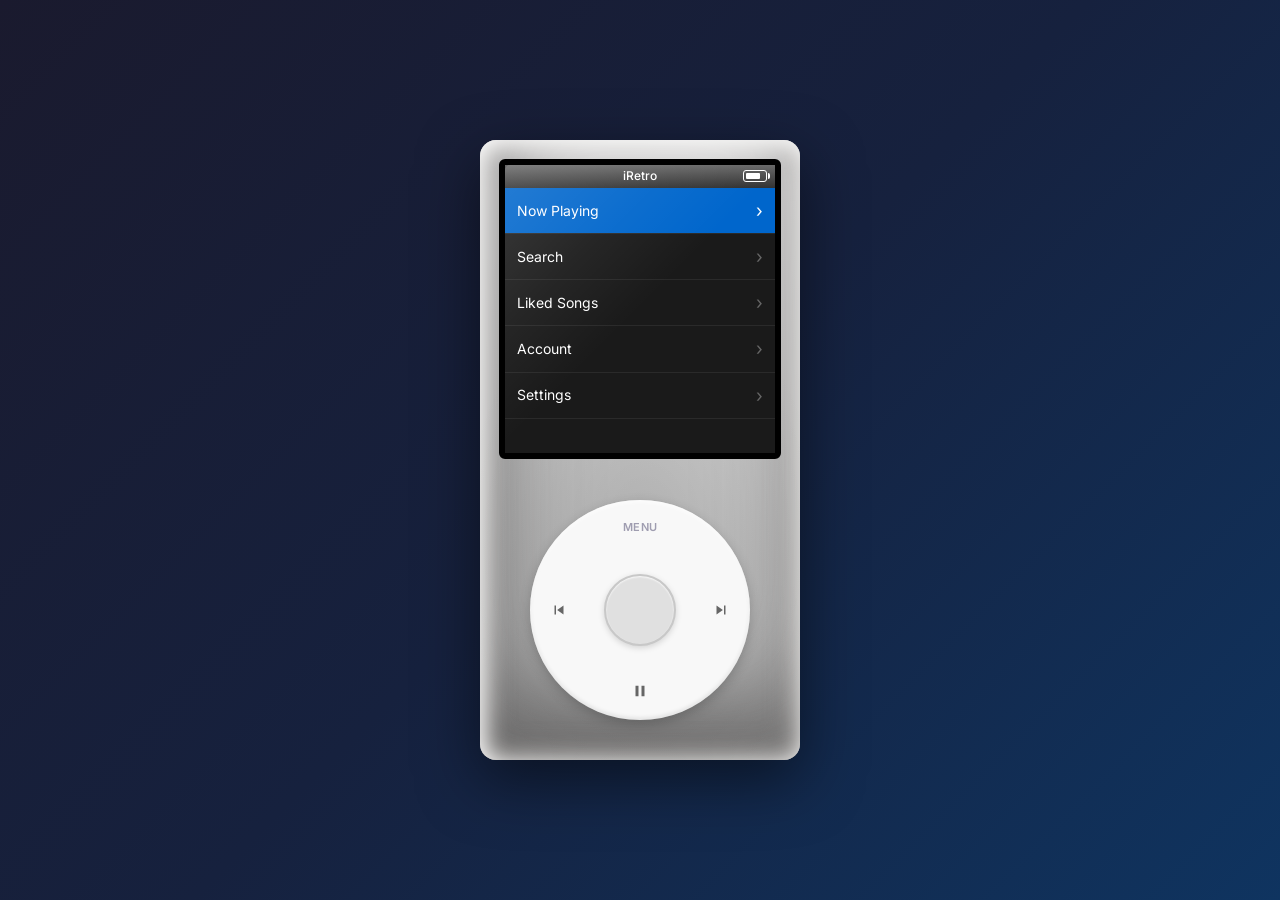
==== web/index.html @ efe2d707 "🎵 iRetro - iPod-style music player Features: - Stream music from JioSaavn API - iPod Classic UI with" ====
<!DOCTYPE html>
<html lang="en">
<head>
    <meta charset="UTF-8">
    <meta name="viewport" content="width=device-width, initial-scale=1.0, maximum-scale=1.0, user-scalable=no">
    <meta name="theme-color" content="#1a1a1a">
    <meta name="mobile-web-app-capable" content="yes">
    <meta name="apple-mobile-web-app-status-bar-style" content="black-translucent">
    <title>iRetro - iPod Music Player</title>
    <link rel="manifest" href="manifest.json">
    <link rel="icon" type="image/svg+xml" href="favicon.svg">
    <link rel="apple-touch-icon" href="icons/icon-192.svg">
    <link rel="preconnect" href="https://fonts.googleapis.com">
    <link rel="preconnect" href="https://fonts.gstatic.com" crossorigin>
    <link href="https://fonts.googleapis.com/css2?family=Inter:wght@400;500;600;700;900&display=swap" rel="stylesheet">
    <link rel="stylesheet" href="styles.css">
</head>
<body>
    <div class="app">
        <div class="ipod-device theme-silver">
            <!-- Screen Area -->
            <div class="ipod-device__screen-area">
                <div class="ipod-screen">
                    <div class="ipod-screen__content">
                        <!-- Status Bar -->
                        <div class="ipod-status-bar">
                            <div class="ipod-status-bar__left"></div>
                            <div class="ipod-status-bar__title" id="statusTitle">iRetro</div>
                            <div class="ipod-status-bar__right">
                                <div class="ipod-status-bar__playing" id="playingIndicator" style="display: none;">
                                    <svg width="12" height="12" viewBox="0 0 24 24" fill="currentColor">
                                        <path d="M8 5v14l11-7z"/>
                                    </svg>
                                </div>
                                <div class="ipod-status-bar__battery">
                                    <div class="ipod-status-bar__battery-fill" style="width: 80%"></div>
                                </div>
                            </div>
                        </div>

                        <!-- Screen Content -->
                        <div class="ipod-screen__view">
                            <!-- Menu View -->
                            <div id="menuView" class="view">
                                <div class="ipod-list">
                                    <div class="ipod-list__item ipod-list__item--selected" data-view="nowPlaying">
                                        <span>Now Playing</span>
                                        <span class="ipod-list__arrow">›</span>
                                    </div>
                                    <div class="ipod-list__item" data-view="search">
                                        <span>Search</span>
                                        <span class="ipod-list__arrow">›</span>
                                    </div>
                                    <div class="ipod-list__item" data-view="likedSongs">
                                        <span>Liked Songs</span>
                                        <span class="ipod-list__arrow">›</span>
                                    </div>
                                    <div class="ipod-list__item" id="menuAccountItem">
                                        <span id="menuAccountText">Account</span>
                                        <span class="ipod-list__arrow">›</span>
                                    </div>
                                    <div class="ipod-list__item" data-view="settings">
                                        <span>Settings</span>
                                        <span class="ipod-list__arrow">›</span>
                                    </div>
                                </div>
                            </div>

                            <!-- Now Playing View -->
                            <div id="nowPlayingView" class="view" style="display: none;">
                                <div class="ipod-now-playing">
                                    <div class="ipod-now-playing__artwork">
                                        <div class="ipod-now-playing__artwork-placeholder" id="artworkPlaceholder">
                                            <svg width="64" height="64" viewBox="0 0 24 24" fill="#666">
                                                <path d="M12 3v10.55c-.59-.34-1.27-.55-2-.55-2.21 0-4 1.79-4 4s1.79 4 4 4 4-1.79 4-4V7h4V3h-6z"/>
                                            </svg>
                                        </div>
                                        <img id="artwork" src="" alt="" style="display: none;">
                                    </div>
                                    <div class="ipod-now-playing__info">
                                        <div class="ipod-now-playing__title-row">
                                            <div class="ipod-now-playing__title" id="trackTitle">No Track Selected</div>
                                            <button class="ipod-now-playing__like-btn" id="likeBtn" title="Like this song">
                                                <span class="like-icon">♡</span>
                                            </button>
                                        </div>
                                        <div class="ipod-now-playing__artist" id="trackArtist">Search for music</div>
                                        <div class="ipod-now-playing__progress">
                                            <span class="ipod-now-playing__time" id="currentTime">0:00</span>
                                            <div class="ipod-now-playing__progress-bar">
                                                <div class="ipod-now-playing__progress-fill" id="progressFill" style="width: 0%"></div>
                                            </div>
                                            <span class="ipod-now-playing__time" id="totalTime">0:00</span>
                                        </div>
                                    </div>
                                </div>
                            </div>

                            <!-- Liked Songs View -->
                            <!-- Liked Songs View - Spotify Style -->
                            <div id="likedSongsView" class="view" style="display: none;">
                                <div class="ipod-liked-songs">
                                    <div class="ipod-liked-songs__header">
                                        <div class="ipod-liked-songs__header-icon">💜</div>
                                        <div class="ipod-liked-songs__header-info">
                                            <div class="ipod-liked-songs__header-title">Liked Songs</div>
                                            <div class="ipod-liked-songs__header-count" id="likedSongsCount">0 songs</div>
                                        </div>
                                    </div>
                                    <div class="ipod-liked-songs__list" id="likedSongsList">
                                        <div class="ipod-liked-songs__empty">
                                            <div class="ipod-liked-songs__empty-icon">💜</div>
                                            <div>Songs you like will appear here</div>
                                        </div>
                                    </div>
                                </div>
                            </div>

                            <!-- Search View -->
                            <div id="searchView" class="view" style="display: none;">
                                <div class="ipod-search">
                                    <div class="ipod-search__input-wrapper">
                                        <input type="text" id="searchInput" class="ipod-search__input" placeholder="Search music...">
                                    </div>
                                    <div class="ipod-search__results" id="searchResults">
                                        <div class="ipod-search__empty">Type to search</div>
                                    </div>
                                </div>
                            </div>

                            <!-- Settings View -->
                            <div id="settingsView" class="view" style="display: none;">
                                <div class="ipod-list">
                                    <div class="ipod-list__header">Theme</div>
                                    <div class="ipod-list__item" data-theme="silver">
                                        <span>Silver</span>
                                        <span class="ipod-list__check" id="checkSilver">✓</span>
                                    </div>
                                    <div class="ipod-list__item" data-theme="blue">
                                        <span>Blue</span>
                                        <span class="ipod-list__check" id="checkBlue"></span>
                                    </div>
                                    <div class="ipod-list__item" data-theme="pink">
                                        <span>Pink</span>
                                        <span class="ipod-list__check" id="checkPink"></span>
                                    </div>
                                    <div class="ipod-list__item" data-theme="yellow">
                                        <span>Yellow</span>
                                        <span class="ipod-list__check" id="checkYellow"></span>
                                    </div>
                                    <div class="ipod-list__item" data-theme="red">
                                        <span>Red</span>
                                        <span class="ipod-list__check" id="checkRed"></span>
                                    </div>
                                </div>
                            </div>
                        </div>

                        <div class="ipod-screen__glass"></div>
                    </div>
                </div>
            </div>

            <!-- Wheel Area -->
            <div class="ipod-device__wheel-area">
                <div class="ipod-wheel">
                    <div class="ipod-wheel__ring">
                        <button class="ipod-wheel__button ipod-wheel__button--menu" id="btnMenu">MENU</button>
                        <button class="ipod-wheel__button ipod-wheel__button--prev" id="btnPrev">
                            <svg width="18" height="18" viewBox="0 0 24 24" fill="currentColor">
                                <path d="M6 6h2v12H6zm3.5 6l8.5 6V6z"/>
                            </svg>
                        </button>
                        <button class="ipod-wheel__button ipod-wheel__button--next" id="btnNext">
                            <svg width="18" height="18" viewBox="0 0 24 24" fill="currentColor">
                                <path d="M6 18l8.5-6L6 6v12zM16 6v12h2V6h-2z"/>
                            </svg>
                        </button>
                        <button class="ipod-wheel__button ipod-wheel__button--playpause" id="btnPlayPause">
                            <svg width="18" height="18" viewBox="0 0 24 24" fill="currentColor">
                                <path d="M6 19h4V5H6v14zm8-14v14h4V5h-4z"/>
                            </svg>
                        </button>
                    </div>
                    <button class="ipod-wheel__center" id="btnSelect"></button>
                </div>
            </div>
        </div>
    </div>

    <!-- Hidden Audio Element -->
    <audio id="audioPlayer" preload="auto"></audio>

    <!-- Auth Modal -->
    <div id="authModal" class="auth-modal" style="display: none;">
        <div class="auth-modal__backdrop"></div>
        <div class="auth-modal__content">
            <button class="auth-modal__close" id="authModalClose">×</button>
            <div class="auth-modal__header">
                <div class="auth-modal__logo">💜</div>
                <h2 class="auth-modal__title" id="authModalTitle">Sign In</h2>
                <p class="auth-modal__subtitle">Sync your liked songs across devices</p>
            </div>
            <form id="authForm" class="auth-modal__form">
                <div class="auth-modal__field">
                    <input type="email" id="authEmail" placeholder="Email" required>
                </div>
                <div class="auth-modal__field">
                    <input type="password" id="authPassword" placeholder="Password" required minlength="6">
                </div>
                <div class="auth-modal__error" id="authError" style="display: none;"></div>
                <button type="submit" class="auth-modal__submit" id="authSubmit">Sign In</button>
            </form>
            <div class="auth-modal__switch">
                <span id="authSwitchText">Don't have an account?</span>
                <button type="button" id="authSwitchBtn">Sign Up</button>
            </div>
        </div>
    </div>

    <!-- Supabase SDK -->
    <script src="https://cdn.jsdelivr.net/npm/@supabase/supabase-js@2"></script>
    <script src="supabase.js"></script>
    <script src="app.js"></script>
    <script>
        // Register Service Worker for PWA
        if ('serviceWorker' in navigator) {
            navigator.serviceWorker.register('/sw.js')
                .then(reg => console.log('Service Worker registered'))
                .catch(err => console.log('Service Worker registration failed:', err));
        }
    </script>
</body>
</html>
---- web/styles.css ----
/* iRetro - iPod Style UI */

/* ========================================
   CSS Variables / iPod Theme
   ======================================== */
:root {
  /* iPod Silver Theme */
  --ipod-body-light: #e2e2e2;
  --ipod-body-dark: #aeaeae;
  --ipod-body-gradient: linear-gradient(
    211deg,
    var(--ipod-body-light) 4%,
    var(--ipod-body-dark) 95%
  );

  /* Screen */
  --screen-border: #000000;
  --screen-border-width: 6px;
  --screen-radius: 6px;
  --screen-bg: #1a1a1a;

  /* Status Bar */
  --status-bar-top: #696969;
  --status-bar-bottom: #333333;
  --status-bar-text: #ffffff;

  /* Song Info Overlay */
  --song-overlay-bg: rgba(34, 34, 34, 0.85);
  --song-overlay-text: #ffffff;

  /* Click Wheel */
  --wheel-bg: #f8f8f8;
  --wheel-ring-outer: #e8e8e8;
  --wheel-ring-inner: #d0d0d0;
  --wheel-center-bg: #e0e0e0;
  --wheel-center-border: #c8c8c8;
  --wheel-text: #9f9db0;
  --wheel-icon: #666666;

  /* Typography */
  --font-ipod: 'Inter', -apple-system, BlinkMacSystemFont, 'Segoe UI', sans-serif;

  /* Dimensions */
  --device-width: 286px;
  --device-height: 560px;
  --device-radius: 16px;
  --screen-padding: 19px;
  --screen-height: 271px;
  --wheel-diameter: 200px;
  --wheel-center-diameter: 64px;

  /* Colors */
  --text-primary: #ffffff;
  --text-secondary: #b3b3b3;
  --text-muted: #666666;

  /* Highlights */
  --ipod-highlight: rgba(255, 255, 255, 1);
  --ipod-highlight-soft: rgba(233, 230, 224, 0.5);
}

/* ========================================
   Color Themes
   ======================================== */

.theme-silver {
  --ipod-body-light: #e2e2e2;
  --ipod-body-dark: #aeaeae;
  --ipod-body-gradient: linear-gradient(211deg, var(--ipod-body-light) 4%, var(--ipod-body-dark) 95%);
}

.theme-blue {
  --ipod-body-light: #a3b5d7;
  --ipod-body-dark: #88b2de;
  --ipod-body-gradient: linear-gradient(211deg, var(--ipod-body-light) 4%, var(--ipod-body-dark) 95%);
}

.theme-yellow {
  --ipod-body-light: #f5d045;
  --ipod-body-dark: #e4bf39;
  --ipod-body-gradient: linear-gradient(211deg, var(--ipod-body-light) 4%, var(--ipod-body-dark) 95%);
}

.theme-pink {
  --ipod-body-light: #dfaab9;
  --ipod-body-dark: #fda2c1;
  --ipod-body-gradient: linear-gradient(211deg, var(--ipod-body-light) 4%, var(--ipod-body-dark) 95%);
}

.theme-red {
  --ipod-body-light: #e03939;
  --ipod-body-dark: #9b2017;
  --ipod-body-gradient: linear-gradient(211deg, var(--ipod-body-light) 4%, var(--ipod-body-dark) 95%);
}

/* ========================================
   Reset & Base
   ======================================== */
*, *::before, *::after {
  box-sizing: border-box;
  margin: 0;
  padding: 0;
}

html, body {
  height: 100%;
  overflow: hidden;
}

body {
  font-family: var(--font-ipod);
  font-size: 14px;
  color: var(--text-primary);
  background: linear-gradient(135deg, #1a1a2e 0%, #16213e 50%, #0f3460 100%);
  line-height: 1.4;
  -webkit-font-smoothing: antialiased;
  display: flex;
  align-items: center;
  justify-content: center;
}

button {
  font-family: inherit;
  border: none;
  background: none;
  color: inherit;
  cursor: pointer;
  padding: 0;
}

img {
  display: block;
  max-width: 100%;
}

/* ========================================
   iPod Device Container
   ======================================== */
.app {
  position: relative;
}

.ipod-device {
  position: relative;
  width: var(--device-width);
  height: var(--device-height);
  background: var(--ipod-body-gradient);
  border-radius: var(--device-radius);
  overflow: hidden;
  display: flex;
  flex-direction: column;
  user-select: none;
  box-shadow:
    inset 4px 4px 24px 0px var(--ipod-highlight),
    inset 0px 0px 32px 0px var(--ipod-highlight-soft),
    inset 8px -56px 100px 0px rgba(46, 45, 45, 0.6),
    0 20px 60px rgba(0, 0, 0, 0.5);
}

.ipod-device::before {
  content: '';
  position: absolute;
  inset: 0;
  pointer-events: none;
  border-radius: var(--device-radius);
  background: radial-gradient(
    ellipse 65% 52% at 51% 65%,
    rgba(0, 0, 0, 0.10) 1%,
    transparent 87%
  );
  z-index: 1;
}

/* ========================================
   Screen Area
   ======================================== */
.ipod-device__screen-area {
  padding: var(--screen-padding);
  padding-bottom: 0;
  position: relative;
  z-index: 3;
}

.ipod-screen {
  position: relative;
  width: 100%;
  height: var(--screen-height);
}

.ipod-screen__content {
  position: relative;
  width: 100%;
  height: 100%;
  background: var(--screen-bg);
  border: var(--screen-border-width) solid var(--screen-border);
  border-radius: var(--screen-radius);
  overflow: hidden;
  display: flex;
  flex-direction: column;
}

.ipod-screen__glass {
  position: absolute;
  top: 0;
  left: 0;
  right: 0;
  bottom: 0;
  pointer-events: none;
  border-radius: calc(var(--screen-radius) - 1px);
  background: linear-gradient(
    135deg,
    rgba(255, 255, 255, 0.15) 0%,
    rgba(255, 255, 255, 0.05) 30%,
    transparent 50%
  );
  z-index: 100;
}

.ipod-screen__view {
  flex: 1;
  overflow: hidden;
  display: flex;
  flex-direction: column;
  min-height: 0;
}

/* ========================================
   Status Bar
   ======================================== */
.ipod-status-bar {
  display: flex;
  align-items: center;
  justify-content: space-between;
  padding: 3px 8px;
  background: linear-gradient(
    to bottom,
    var(--status-bar-top),
    var(--status-bar-bottom)
  );
  color: var(--status-bar-text);
  font-size: 12px;
  font-weight: 500;
  min-height: 22px;
  flex-shrink: 0;
}

.ipod-status-bar__left {
  width: 50px;
}

.ipod-status-bar__title {
  text-align: center;
}

.ipod-status-bar__right {
  display: flex;
  align-items: center;
  gap: 8px;
  width: 50px;
  justify-content: flex-end;
}

.ipod-status-bar__playing {
  display: flex;
  align-items: center;
}

.ipod-status-bar__battery {
  width: 24px;
  height: 12px;
  border: 1px solid white;
  border-radius: 3px;
  padding: 2px;
  position: relative;
}

.ipod-status-bar__battery::after {
  content: '';
  position: absolute;
  right: -4px;
  top: 50%;
  transform: translateY(-50%);
  width: 2px;
  height: 6px;
  background: white;
  border-radius: 0 2px 2px 0;
}

.ipod-status-bar__battery-fill {
  height: 100%;
  background: white;
  border-radius: 1px;
}

/* ========================================
   Views
   ======================================== */
.view {
  flex: 1;
  overflow: hidden;
  display: flex;
  flex-direction: column;
}

/* ========================================
   List View
   ======================================== */
.ipod-list {
  flex: 1;
  overflow-y: auto;
  background: var(--screen-bg);
}

.ipod-list__header {
  padding: 8px 12px 4px;
  font-size: 11px;
  font-weight: 600;
  color: #888;
  text-transform: uppercase;
  letter-spacing: 0.5px;
}

.ipod-list__item {
  display: flex;
  align-items: center;
  justify-content: space-between;
  padding: 10px 12px;
  color: #fff;
  cursor: pointer;
  transition: background 0.15s;
  border-bottom: 1px solid #2a2a2a;
}

.ipod-list__item:hover {
  background: #2a2a2a;
}

.ipod-list__item--selected {
  background: #0066cc;
}

.ipod-list__item--selected:hover {
  background: #0077ee;
}

.ipod-list__arrow {
  color: #666;
  font-size: 18px;
}

.ipod-list__item--selected .ipod-list__arrow {
  color: #fff;
}

.ipod-list__check {
  color: #4ade80;
  font-size: 14px;
}

/* ========================================
   Now Playing View
   ======================================== */
.ipod-now-playing {
  flex: 1;
  display: flex;
  flex-direction: column;
  justify-content: flex-end;
  overflow: hidden;
  position: relative;
  background: #000;
}

.ipod-now-playing__artwork {
  position: absolute;
  top: 0;
  left: 0;
  right: 0;
  bottom: 0;
  z-index: 1;
}

.ipod-now-playing__artwork img {
  width: 100%;
  height: 100%;
  object-fit: cover;
  object-position: center;
}

.ipod-now-playing__artwork-placeholder {
  width: 100%;
  height: 100%;
  background: linear-gradient(135deg, #3a3a3a 0%, #2a2a2a 100%);
  display: flex;
  align-items: center;
  justify-content: center;
}

.ipod-now-playing__info {
  position: relative;
  z-index: 2;
  width: 100%;
  padding: 10px 12px;
  background: var(--song-overlay-bg);
  backdrop-filter: blur(15px);
  -webkit-backdrop-filter: blur(15px);
  text-align: center;
}

.ipod-now-playing__title {
  font-size: 14px;
  font-weight: 700;
  color: var(--song-overlay-text);
  margin-bottom: 2px;
  white-space: nowrap;
  overflow: hidden;
  text-overflow: ellipsis;
}

.ipod-now-playing__artist {
  font-size: 12px;
  font-weight: 500;
  color: rgba(255, 255, 255, 0.8);
  margin-bottom: 8px;
  white-space: nowrap;
  overflow: hidden;
  text-overflow: ellipsis;
}

.ipod-now-playing__progress {
  display: flex;
  align-items: center;
  gap: 8px;
  width: 100%;
}

.ipod-now-playing__time {
  font-size: 10px;
  font-weight: 500;
  color: rgba(255, 255, 255, 0.7);
  min-width: 28px;
  font-variant-numeric: tabular-nums;
}

.ipod-now-playing__progress-bar {
  flex: 1;
  height: 4px;
  background: rgba(255, 255, 255, 0.2);
  border-radius: 2px;
  overflow: hidden;
}

.ipod-now-playing__progress-fill {
  height: 100%;
  background: #fff;
  border-radius: 2px;
  transition: width 0.1s linear;
}

/* ========================================
   Search View
   ======================================== */
.ipod-search {
  flex: 1;
  display: flex;
  flex-direction: column;
  overflow: hidden;
}

.ipod-search__input-wrapper {
  padding: 8px;
  background: #2a2a2a;
  flex-shrink: 0;
}

.ipod-search__input {
  width: 100%;
  padding: 8px 12px;
  border: none;
  border-radius: 6px;
  background: #1a1a1a;
  color: #fff;
  font-size: 14px;
  font-family: inherit;
  outline: none;
}

.ipod-search__input::placeholder {
  color: #666;
}

.ipod-search__results {
  flex: 1;
  overflow-y: auto;
}

.ipod-search__empty {
  padding: 40px 20px;
  text-align: center;
  color: #666;
}

.ipod-search__loading {
  padding: 40px 20px;
  text-align: center;
  color: #888;
}

.ipod-search__item {
  display: flex;
  align-items: center;
  gap: 10px;
  padding: 8px 12px;
  cursor: pointer;
  transition: background 0.15s;
  border-bottom: 1px solid #2a2a2a;
}

.ipod-search__item:hover {
  background: #2a2a2a;
}

.ipod-search__item--selected {
  background: #0066cc;
}

.ipod-search__item-thumb {
  width: 40px;
  height: 40px;
  border-radius: 4px;
  background: #333;
  object-fit: cover;
  flex-shrink: 0;
}

.ipod-search__item-info {
  flex: 1;
  min-width: 0;
}

.ipod-search__item-title {
  font-size: 13px;
  font-weight: 600;
  color: #fff;
  white-space: nowrap;
  overflow: hidden;
  text-overflow: ellipsis;
}

.ipod-search__item-artist {
  font-size: 11px;
  color: #888;
  white-space: nowrap;
  overflow: hidden;
  text-overflow: ellipsis;
}

.ipod-search__item-duration {
  font-size: 11px;
  color: #666;
  flex-shrink: 0;
}

/* ========================================
   Click Wheel
   ======================================== */
.ipod-device__wheel-area {
  flex: 1;
  display: flex;
  align-items: center;
  justify-content: center;
  position: relative;
  z-index: 3;
  padding: 12px;
}

.ipod-wheel {
  position: relative;
  width: var(--wheel-diameter);
  height: var(--wheel-diameter);
}

.ipod-wheel__ring {
  position: absolute;
  inset: 0;
  border-radius: 50%;
  background: var(--wheel-bg);
  box-shadow:
    inset 0 2px 4px rgba(255, 255, 255, 0.8),
    inset 0 -2px 4px rgba(0, 0, 0, 0.1),
    0 4px 12px rgba(0, 0, 0, 0.2);
}

.ipod-wheel__center {
  position: absolute;
  top: 50%;
  left: 50%;
  transform: translate(-50%, -50%);
  width: var(--wheel-center-diameter);
  height: var(--wheel-center-diameter);
  border-radius: 50%;
  background: var(--wheel-center-bg);
  border: 2px solid var(--wheel-center-border);
  box-shadow:
    0 2px 6px rgba(0, 0, 0, 0.15),
    inset 0 1px 2px rgba(255, 255, 255, 0.8);
  cursor: pointer;
  z-index: 2;
  transition: transform 0.1s, box-shadow 0.1s;
}

.ipod-wheel__center:active {
  transform: translate(-50%, -50%) scale(0.95);
  box-shadow:
    0 1px 3px rgba(0, 0, 0, 0.2),
    inset 0 1px 2px rgba(255, 255, 255, 0.6);
}

.ipod-wheel__button {
  position: absolute;
  display: flex;
  align-items: center;
  justify-content: center;
  color: var(--wheel-text);
  font-size: 11px;
  font-weight: 600;
  letter-spacing: 0.5px;
  cursor: pointer;
  z-index: 1;
  transition: opacity 0.15s;
  padding: 8px;
}

.ipod-wheel__button:hover {
  opacity: 0.7;
}

.ipod-wheel__button:active {
  opacity: 0.5;
}

.ipod-wheel__button--menu {
  top: 12px;
  left: 50%;
  transform: translateX(-50%);
}

.ipod-wheel__button--prev {
  left: 12px;
  top: 50%;
  transform: translateY(-50%);
}

.ipod-wheel__button--next {
  right: 12px;
  top: 50%;
  transform: translateY(-50%);
}

.ipod-wheel__button--playpause {
  bottom: 12px;
  left: 50%;
  transform: translateX(-50%);
}

.ipod-wheel__button svg {
  fill: var(--wheel-icon);
}

/* ========================================
   Responsive
   ======================================== */
@media (max-width: 320px) {
  :root {
    --device-width: 260px;
    --device-height: 510px;
    --screen-height: 240px;
    --wheel-diameter: 180px;
    --wheel-center-diameter: 56px;
  }
}

@media (min-height: 700px) and (min-width: 400px) {
  :root {
    --device-width: 320px;
    --device-height: 620px;
    --screen-height: 300px;
    --wheel-diameter: 220px;
    --wheel-center-diameter: 72px;
  }
}

/* ========================================
   Like Button
   ======================================== */
.ipod-now-playing__title-row {
  display: flex;
  align-items: center;
  justify-content: center;
  gap: 8px;
  width: 100%;
}

.ipod-now-playing__like-btn {
  background: none;
  border: none;
  cursor: pointer;
  font-size: 18px;
  color: var(--text-muted);
  padding: 4px 8px;
  transition: transform 0.15s ease, color 0.15s ease;
  flex-shrink: 0;
}

.ipod-now-playing__like-btn:hover {
  transform: scale(1.2);
}

.ipod-now-playing__like-btn:active {
  transform: scale(0.95);
}

.ipod-now-playing__like-btn.liked {
  color: #ff4757;
}

.ipod-now-playing__like-btn.liked .like-icon {
  animation: heartPop 0.3s ease;
}

@keyframes heartPop {
  0% { transform: scale(1); }
  50% { transform: scale(1.3); }
  100% { transform: scale(1); }
}

/* ========================================
   Liked Songs View - Spotify Style
   ======================================== */
.ipod-liked-songs {
  display: flex;
  flex-direction: column;
  height: 100%;
  width: 100%;
  background: linear-gradient(180deg, #5038a0 0%, #1a1a1a 30%);
}

.ipod-liked-songs__header {
  padding: 12px 16px;
  display: flex;
  align-items: center;
  gap: 12px;
}

.ipod-liked-songs__header-icon {
  width: 48px;
  height: 48px;
  background: linear-gradient(135deg, #4a2c8a 0%, #8b5cf6 100%);
  border-radius: 4px;
  display: flex;
  align-items: center;
  justify-content: center;
  font-size: 24px;
  box-shadow: 0 4px 12px rgba(0,0,0,0.4);
}

.ipod-liked-songs__header-info {
  flex: 1;
}

.ipod-liked-songs__header-title {
  font-size: 16px;
  font-weight: 700;
  color: #fff;
  margin-bottom: 2px;
}

.ipod-liked-songs__header-count {
  font-size: 11px;
  color: rgba(255,255,255,0.7);
}

.ipod-liked-songs__list {
  flex: 1;
  overflow-y: auto;
  -webkit-overflow-scrolling: touch;
  padding: 0 8px 8px;
}

.ipod-liked-songs__empty {
  display: flex;
  flex-direction: column;
  align-items: center;
  justify-content: center;
  height: 100%;
  color: var(--text-muted);
  font-size: 14px;
  text-align: center;
  padding: 20px;
}

.ipod-liked-songs__empty-icon {
  font-size: 48px;
  margin-bottom: 12px;
  opacity: 0.5;
}

.ipod-liked-songs__item {
  display: flex;
  align-items: center;
  padding: 8px;
  border-radius: 4px;
  cursor: pointer;
  transition: background 0.15s ease;
  gap: 12px;
}

.ipod-liked-songs__item:hover {
  background: rgba(255,255,255,0.1);
}

.ipod-liked-songs__item--selected {
  background: rgba(255,255,255,0.15);
}

.ipod-liked-songs__item-number {
  width: 20px;
  font-size: 12px;
  color: rgba(255,255,255,0.5);
  text-align: center;
  flex-shrink: 0;
}

.ipod-liked-songs__item-art {
  width: 40px;
  height: 40px;
  border-radius: 4px;
  background: #333;
  overflow: hidden;
  flex-shrink: 0;
}

.ipod-liked-songs__item-art img {
  width: 100%;
  height: 100%;
  object-fit: cover;
}

.ipod-liked-songs__item-info {
  flex: 1;
  min-width: 0;
  overflow: hidden;
}

.ipod-liked-songs__item-title {
  font-size: 13px;
  font-weight: 500;
  color: #fff;
  white-space: nowrap;
  overflow: hidden;
  text-overflow: ellipsis;
  margin-bottom: 2px;
}

.ipod-liked-songs__item-artist {
  font-size: 11px;
  color: rgba(255,255,255,0.6);
  white-space: nowrap;
  overflow: hidden;
  text-overflow: ellipsis;
}

.ipod-liked-songs__item-heart {
  color: #1db954;
  font-size: 14px;
  flex-shrink: 0;
}

.ipod-liked-songs__item-duration {
  font-size: 11px;
  color: rgba(255,255,255,0.5);
  flex-shrink: 0;
  min-width: 35px;
  text-align: right;
}

/* ========================================
   Auth Modal
   ======================================== */

.auth-modal {
  position: fixed;
  top: 0;
  left: 0;
  right: 0;
  bottom: 0;
  z-index: 1000;
  display: flex;
  align-items: center;
  justify-content: center;
}

.auth-modal__backdrop {
  position: absolute;
  top: 0;
  left: 0;
  right: 0;
  bottom: 0;
  background: rgba(0, 0, 0, 0.8);
  backdrop-filter: blur(8px);
}

.auth-modal__content {
  position: relative;
  background: linear-gradient(145deg, #282828, #1a1a1a);
  border-radius: 16px;
  padding: 32px 28px;
  width: 90%;
  max-width: 340px;
  box-shadow: 0 20px 60px rgba(0, 0, 0, 0.5);
  border: 1px solid rgba(255, 255, 255, 0.1);
}

.auth-modal__close {
  position: absolute;
  top: 12px;
  right: 12px;
  background: none;
  border: none;
  color: rgba(255, 255, 255, 0.5);
  font-size: 24px;
  cursor: pointer;
  padding: 4px 8px;
  line-height: 1;
  transition: color 0.2s;
}

.auth-modal__close:hover {
  color: #fff;
}

.auth-modal__header {
  text-align: center;
  margin-bottom: 24px;
}

.auth-modal__logo {
  font-size: 48px;
  margin-bottom: 12px;
}

.auth-modal__title {
  color: #fff;
  font-size: 24px;
  font-weight: 700;
  margin: 0 0 8px;
}

.auth-modal__subtitle {
  color: rgba(255, 255, 255, 0.6);
  font-size: 13px;
  margin: 0;
}

.auth-modal__form {
  display: flex;
  flex-direction: column;
  gap: 14px;
}

.auth-modal__field input {
  width: 100%;
  padding: 14px 16px;
  background: rgba(255, 255, 255, 0.1);
  border: 1px solid rgba(255, 255, 255, 0.15);
  border-radius: 8px;
  color: #fff;
  font-size: 15px;
  font-family: inherit;
  transition: border-color 0.2s, background 0.2s;
}

.auth-modal__field input:focus {
  outline: none;
  border-color: #9b5de5;
  background: rgba(155, 93, 229, 0.1);
}

.auth-modal__field input::placeholder {
  color: rgba(255, 255, 255, 0.4);
}

.auth-modal__error {
  background: rgba(255, 100, 100, 0.15);
  border: 1px solid rgba(255, 100, 100, 0.3);
  border-radius: 8px;
  padding: 10px 14px;
  color: #ff6b6b;
  font-size: 13px;
  text-align: center;
}

.auth-modal__submit {
  width: 100%;
  padding: 14px;
  background: linear-gradient(135deg, #9b5de5, #7c3aed);
  border: none;
  border-radius: 8px;
  color: #fff;
  font-size: 15px;
  font-weight: 600;
  font-family: inherit;
  cursor: pointer;
  transition: transform 0.2s, box-shadow 0.2s;
  margin-top: 6px;
}

.auth-modal__submit:hover {
  transform: translateY(-1px);
  box-shadow: 0 6px 20px rgba(155, 93, 229, 0.4);
}

.auth-modal__submit:active {
  transform: translateY(0);
}

.auth-modal__submit:disabled {
  opacity: 0.6;
  cursor: not-allowed;
  transform: none;
}

.auth-modal__switch {
  text-align: center;
  margin-top: 20px;
  padding-top: 20px;
  border-top: 1px solid rgba(255, 255, 255, 0.1);
}

.auth-modal__switch span {
  color: rgba(255, 255, 255, 0.5);
  font-size: 13px;
}

.auth-modal__switch button {
  background: none;
  border: none;
  color: #9b5de5;
  font-size: 13px;
  font-weight: 600;
  cursor: pointer;
  margin-left: 4px;
  font-family: inherit;
}

.auth-modal__switch button:hover {
  text-decoration: underline;
}

/* Sync Status in Settings */
.ipod-list__sync-status {
  color: #1db954;
  font-size: 14px;
}

/* User email in settings */
.ipod-list__item-email {
  font-size: 10px;
  color: rgba(255, 255, 255, 0.5);
  display: block;
  margin-top: 2px;
}

/* Syncing animation */
@keyframes spin {
  to { transform: rotate(360deg); }
}

.syncing {
  animation: spin 1s linear infinite;
  display: inline-block;
}
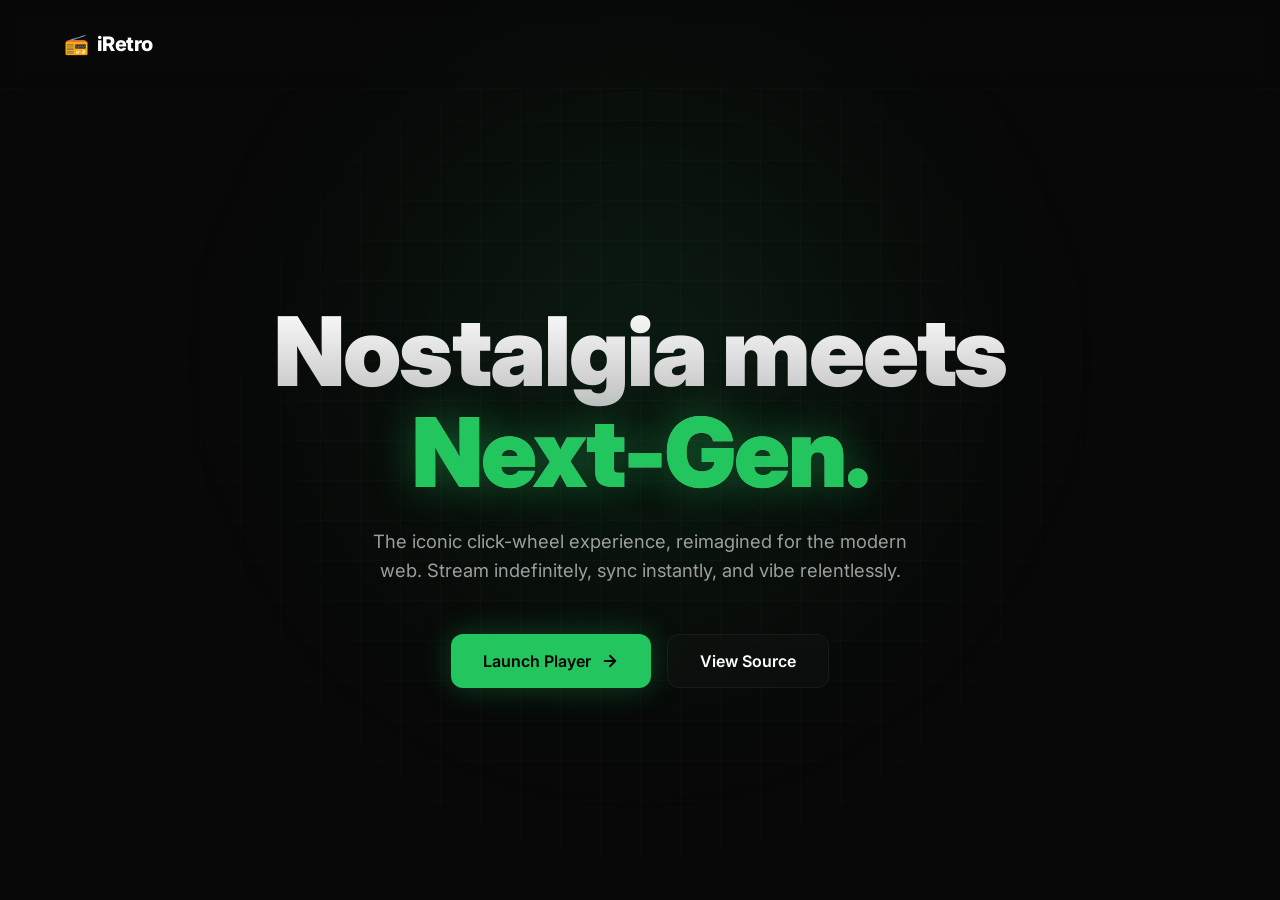
==== commit 840c97c7: "feat: redesign landing page and fix auth modal logout" ====
--- a/web/index.html
+++ b/web/index.html
@@ -2,233 +2,42 @@
 <html lang="en">
 <head>
     <meta charset="UTF-8">
-    <meta name="viewport" content="width=device-width, initial-scale=1.0, maximum-scale=1.0, user-scalable=no">
-    <meta name="theme-color" content="#1a1a1a">
-    <meta name="mobile-web-app-capable" content="yes">
-    <meta name="apple-mobile-web-app-status-bar-style" content="black-translucent">
-    <title>iRetro - iPod Music Player</title>
-    <link rel="manifest" href="manifest.json">
-    <link rel="icon" type="image/svg+xml" href="favicon.svg">
-    <link rel="apple-touch-icon" href="icons/icon-192.svg">
+    <meta name="viewport" content="width=device-width, initial-scale=1.0">
+    <title>iRetro | Authentic Music Experience</title>
     <link rel="preconnect" href="https://fonts.googleapis.com">
     <link rel="preconnect" href="https://fonts.gstatic.com" crossorigin>
-    <link href="https://fonts.googleapis.com/css2?family=Inter:wght@400;500;600;700;900&display=swap" rel="stylesheet">
-    <link rel="stylesheet" href="styles.css">
+    <link href="https://fonts.googleapis.com/css2?family=Inter:wght@400;500;700;900&display=swap" rel="stylesheet">
+    <link rel="stylesheet" href="landing.css?v=3">
+    <meta name="theme-color" content="#080808">
+    <link rel="icon" type="image/svg+xml" href="favicon.svg">
 </head>
 <body>
-    <div class="app">
-        <div class="ipod-device theme-silver">
-            <!-- Screen Area -->
-            <div class="ipod-device__screen-area">
-                <div class="ipod-screen">
-                    <div class="ipod-screen__content">
-                        <!-- Status Bar -->
-                        <div class="ipod-status-bar">
-                            <div class="ipod-status-bar__left"></div>
-                            <div class="ipod-status-bar__title" id="statusTitle">iRetro</div>
-                            <div class="ipod-status-bar__right">
-                                <div class="ipod-status-bar__playing" id="playingIndicator" style="display: none;">
-                                    <svg width="12" height="12" viewBox="0 0 24 24" fill="currentColor">
-                                        <path d="M8 5v14l11-7z"/>
-                                    </svg>
-                                </div>
-                                <div class="ipod-status-bar__battery">
-                                    <div class="ipod-status-bar__battery-fill" style="width: 80%"></div>
-                                </div>
-                            </div>
-                        </div>
+    <div class="ambient-glow"></div>
+    <div class="grid-overlay"></div>
+    
+    <header>
+        <div class="logo">
+            <span class="logo-icon">📻</span> iRetro
+        </div>
+    </header>
 
-                        <!-- Screen Content -->
-                        <div class="ipod-screen__view">
-                            <!-- Menu View -->
-                            <div id="menuView" class="view">
-                                <div class="ipod-list">
-                                    <div class="ipod-list__item ipod-list__item--selected" data-view="nowPlaying">
-                                        <span>Now Playing</span>
-                                        <span class="ipod-list__arrow">›</span>
-                                    </div>
-                                    <div class="ipod-list__item" data-view="search">
-                                        <span>Search</span>
-                                        <span class="ipod-list__arrow">›</span>
-                                    </div>
-                                    <div class="ipod-list__item" data-view="likedSongs">
-                                        <span>Liked Songs</span>
-                                        <span class="ipod-list__arrow">›</span>
-                                    </div>
-                                    <div class="ipod-list__item" id="menuAccountItem">
-                                        <span id="menuAccountText">Account</span>
-                                        <span class="ipod-list__arrow">›</span>
-                                    </div>
-                                    <div class="ipod-list__item" data-view="settings">
-                                        <span>Settings</span>
-                                        <span class="ipod-list__arrow">›</span>
-                                    </div>
-                                </div>
-                            </div>
+    <main>
+        <h1>Nostalgia meets <span class="highlight">Next-Gen.</span></h1>
+        <p class="subtitle">The iconic click-wheel experience, reimagined for the modern web. Stream indefinitely, sync instantly, and vibe relentlessly.</p>
+        
+        <div class="cta-group">
+            <a href="player.html" class="cta-button primary">
+                Launch Player
+                <svg viewBox="0 0 24 24" fill="none" stroke="currentColor" stroke-width="2.5" stroke-linecap="round" stroke-linejoin="round">
+                    <line x1="5" y1="12" x2="19" y2="12"></line>
+                    <polyline points="12 5 19 12 12 19"></polyline>
+                </svg>
+            </a>
+            <a href="https://github.com/shivanshm1726/iretro" target="_blank" class="cta-button secondary">
+                View Source
+            </a>
+        </div>
+    </main>
 
-                            <!-- Now Playing View -->
-                            <div id="nowPlayingView" class="view" style="display: none;">
-                                <div class="ipod-now-playing">
-                                    <div class="ipod-now-playing__artwork">
-                                        <div class="ipod-now-playing__artwork-placeholder" id="artworkPlaceholder">
-                                            <svg width="64" height="64" viewBox="0 0 24 24" fill="#666">
-                                                <path d="M12 3v10.55c-.59-.34-1.27-.55-2-.55-2.21 0-4 1.79-4 4s1.79 4 4 4 4-1.79 4-4V7h4V3h-6z"/>
-                                            </svg>
-                                        </div>
-                                        <img id="artwork" src="" alt="" style="display: none;">
-                                    </div>
-                                    <div class="ipod-now-playing__info">
-                                        <div class="ipod-now-playing__title-row">
-                                            <div class="ipod-now-playing__title" id="trackTitle">No Track Selected</div>
-                                            <button class="ipod-now-playing__like-btn" id="likeBtn" title="Like this song">
-                                                <span class="like-icon">♡</span>
-                                            </button>
-                                        </div>
-                                        <div class="ipod-now-playing__artist" id="trackArtist">Search for music</div>
-                                        <div class="ipod-now-playing__progress">
-                                            <span class="ipod-now-playing__time" id="currentTime">0:00</span>
-                                            <div class="ipod-now-playing__progress-bar">
-                                                <div class="ipod-now-playing__progress-fill" id="progressFill" style="width: 0%"></div>
-                                            </div>
-                                            <span class="ipod-now-playing__time" id="totalTime">0:00</span>
-                                        </div>
-                                    </div>
-                                </div>
-                            </div>
-
-                            <!-- Liked Songs View -->
-                            <!-- Liked Songs View - Spotify Style -->
-                            <div id="likedSongsView" class="view" style="display: none;">
-                                <div class="ipod-liked-songs">
-                                    <div class="ipod-liked-songs__header">
-                                        <div class="ipod-liked-songs__header-icon">💜</div>
-                                        <div class="ipod-liked-songs__header-info">
-                                            <div class="ipod-liked-songs__header-title">Liked Songs</div>
-                                            <div class="ipod-liked-songs__header-count" id="likedSongsCount">0 songs</div>
-                                        </div>
-                                    </div>
-                                    <div class="ipod-liked-songs__list" id="likedSongsList">
-                                        <div class="ipod-liked-songs__empty">
-                                            <div class="ipod-liked-songs__empty-icon">💜</div>
-                                            <div>Songs you like will appear here</div>
-                                        </div>
-                                    </div>
-                                </div>
-                            </div>
-
-                            <!-- Search View -->
-                            <div id="searchView" class="view" style="display: none;">
-                                <div class="ipod-search">
-                                    <div class="ipod-search__input-wrapper">
-                                        <input type="text" id="searchInput" class="ipod-search__input" placeholder="Search music...">
-                                    </div>
-                                    <div class="ipod-search__results" id="searchResults">
-                                        <div class="ipod-search__empty">Type to search</div>
-                                    </div>
-                                </div>
-                            </div>
-
-                            <!-- Settings View -->
-                            <div id="settingsView" class="view" style="display: none;">
-                                <div class="ipod-list">
-                                    <div class="ipod-list__header">Theme</div>
-                                    <div class="ipod-list__item" data-theme="silver">
-                                        <span>Silver</span>
-                                        <span class="ipod-list__check" id="checkSilver">✓</span>
-                                    </div>
-                                    <div class="ipod-list__item" data-theme="blue">
-                                        <span>Blue</span>
-                                        <span class="ipod-list__check" id="checkBlue"></span>
-                                    </div>
-                                    <div class="ipod-list__item" data-theme="pink">
-                                        <span>Pink</span>
-                                        <span class="ipod-list__check" id="checkPink"></span>
-                                    </div>
-                                    <div class="ipod-list__item" data-theme="yellow">
-                                        <span>Yellow</span>
-                                        <span class="ipod-list__check" id="checkYellow"></span>
-                                    </div>
-                                    <div class="ipod-list__item" data-theme="red">
-                                        <span>Red</span>
-                                        <span class="ipod-list__check" id="checkRed"></span>
-                                    </div>
-                                </div>
-                            </div>
-                        </div>
-
-                        <div class="ipod-screen__glass"></div>
-                    </div>
-                </div>
-            </div>
-
-            <!-- Wheel Area -->
-            <div class="ipod-device__wheel-area">
-                <div class="ipod-wheel">
-                    <div class="ipod-wheel__ring">
-                        <button class="ipod-wheel__button ipod-wheel__button--menu" id="btnMenu">MENU</button>
-                        <button class="ipod-wheel__button ipod-wheel__button--prev" id="btnPrev">
-                            <svg width="18" height="18" viewBox="0 0 24 24" fill="currentColor">
-                                <path d="M6 6h2v12H6zm3.5 6l8.5 6V6z"/>
-                            </svg>
-                        </button>
-                        <button class="ipod-wheel__button ipod-wheel__button--next" id="btnNext">
-                            <svg width="18" height="18" viewBox="0 0 24 24" fill="currentColor">
-                                <path d="M6 18l8.5-6L6 6v12zM16 6v12h2V6h-2z"/>
-                            </svg>
-                        </button>
-                        <button class="ipod-wheel__button ipod-wheel__button--playpause" id="btnPlayPause">
-                            <svg width="18" height="18" viewBox="0 0 24 24" fill="currentColor">
-                                <path d="M6 19h4V5H6v14zm8-14v14h4V5h-4z"/>
-                            </svg>
-                        </button>
-                    </div>
-                    <button class="ipod-wheel__center" id="btnSelect"></button>
-                </div>
-            </div>
-        </div>
-    </div>
-
-    <!-- Hidden Audio Element -->
-    <audio id="audioPlayer" preload="auto"></audio>
-
-    <!-- Auth Modal -->
-    <div id="authModal" class="auth-modal" style="display: none;">
-        <div class="auth-modal__backdrop"></div>
-        <div class="auth-modal__content">
-            <button class="auth-modal__close" id="authModalClose">×</button>
-            <div class="auth-modal__header">
-                <div class="auth-modal__logo">💜</div>
-                <h2 class="auth-modal__title" id="authModalTitle">Sign In</h2>
-                <p class="auth-modal__subtitle">Sync your liked songs across devices</p>
-            </div>
-            <form id="authForm" class="auth-modal__form">
-                <div class="auth-modal__field">
-                    <input type="email" id="authEmail" placeholder="Email" required>
-                </div>
-                <div class="auth-modal__field">
-                    <input type="password" id="authPassword" placeholder="Password" required minlength="6">
-                </div>
-                <div class="auth-modal__error" id="authError" style="display: none;"></div>
-                <button type="submit" class="auth-modal__submit" id="authSubmit">Sign In</button>
-            </form>
-            <div class="auth-modal__switch">
-                <span id="authSwitchText">Don't have an account?</span>
-                <button type="button" id="authSwitchBtn">Sign Up</button>
-            </div>
-        </div>
-    </div>
-
-    <!-- Supabase SDK -->
-    <script src="https://cdn.jsdelivr.net/npm/@supabase/supabase-js@2"></script>
-    <script src="supabase.js"></script>
-    <script src="app.js"></script>
-    <script>
-        // Register Service Worker for PWA
-        if ('serviceWorker' in navigator) {
-            navigator.serviceWorker.register('/sw.js')
-                .then(reg => console.log('Service Worker registered'))
-                .catch(err => console.log('Service Worker registration failed:', err));
-        }
-    </script>
 </body>
 </html>
--- a/web/landing.css
+++ b/web/landing.css
@@ -0,0 +1,244 @@
+:root {
+  --bg-color: #080808;
+  --accent-color: #22c55e;
+  --accent-glow: rgba(34, 197, 94, 0.4);
+  --text-primary: #ffffff;
+  --text-secondary: rgba(255, 255, 255, 0.6);
+  --glass-bg: rgba(255, 255, 255, 0.02);
+  --glass-border: rgba(255, 255, 255, 0.05);
+}
+
+body {
+  margin: 0;
+  font-family: 'Inter', -apple-system, sans-serif;
+  background-color: var(--bg-color);
+  color: var(--text-primary);
+  display: flex;
+  flex-direction: column;
+  min-height: 100vh;
+  overflow-x: hidden;
+  position: relative;
+}
+
+/* Background Effects */
+.ambient-glow {
+  position: absolute;
+  top: 40%;
+  left: 50%;
+  width: 70vw;
+  height: 70vw;
+  background: radial-gradient(circle, rgba(34, 197, 94, 0.12) 0%, rgba(34, 197, 94, 0) 60%);
+  transform: translate(-50%, -50%);
+  z-index: -2;
+  pointer-events: none;
+  filter: blur(80px);
+}
+
+.grid-overlay {
+  position: absolute;
+  inset: 0;
+  background-image: 
+    linear-gradient(to right, rgba(255,255,255,0.02) 1px, transparent 1px),
+    linear-gradient(to bottom, rgba(255,255,255,0.02) 1px, transparent 1px);
+  background-size: 40px 40px;
+  z-index: -1;
+  pointer-events: none;
+  mask-image: radial-gradient(circle at center, black 40%, transparent 80%);
+  -webkit-mask-image: radial-gradient(circle at center, black 40%, transparent 80%);
+}
+
+header {
+  padding: 1.5rem 2rem;
+  display: flex;
+  justify-content: space-between;
+  align-items: center;
+  z-index: 10;
+  backdrop-filter: blur(10px);
+  border-bottom: 1px solid rgba(255,255,255,0.02);
+}
+
+.logo {
+  font-size: 1.25rem;
+  font-weight: 800;
+  letter-spacing: -0.5px;
+  display: flex;
+  align-items: center;
+  gap: 8px;
+  color: var(--text-primary);
+}
+
+.header-btn {
+  background: rgba(255,255,255,0.05);
+  color: var(--text-primary);
+  padding: 0.6rem 1.2rem;
+  border-radius: 8px;
+  text-decoration: none;
+  font-size: 0.9rem;
+  font-weight: 600;
+  border: 1px solid rgba(255,255,255,0.1);
+  transition: all 0.2s;
+}
+
+.header-btn:hover {
+  background: rgba(255,255,255,0.1);
+  border-color: rgba(255,255,255,0.2);
+}
+
+main {
+  flex: 1;
+  display: flex;
+  flex-direction: column;
+  justify-content: center;
+  align-items: center;
+  text-align: center;
+  padding: 4rem 2rem;
+  z-index: 10;
+}
+
+.hero-badge {
+  background: rgba(34, 197, 94, 0.1);
+  border: 1px solid rgba(34, 197, 94, 0.2);
+  color: var(--accent-color);
+  padding: 6px 16px;
+  border-radius: 100px;
+  font-size: 0.85rem;
+  font-weight: 600;
+  margin-bottom: 2rem;
+  letter-spacing: 0.5px;
+  text-transform: uppercase;
+  backdrop-filter: blur(10px);
+}
+
+h1 {
+  font-size: clamp(3rem, 8vw, 6rem);
+  font-weight: 900;
+  line-height: 1.05;
+  margin: 0 0 1.5rem 0;
+  letter-spacing: -2px;
+  background: linear-gradient(180deg, #ffffff 0%, #888888 100%);
+  -webkit-background-clip: text;
+  -webkit-text-fill-color: transparent;
+  max-width: 900px;
+}
+
+.highlight {
+  color: var(--accent-color);
+  background: none;
+  -webkit-text-fill-color: var(--accent-color);
+  text-shadow: 0 0 40px var(--accent-glow);
+}
+
+p.subtitle {
+  font-size: 1.15rem;
+  color: var(--text-secondary);
+  max-width: 580px;
+  margin: 0 0 3rem 0;
+  line-height: 1.6;
+}
+
+.cta-group {
+  display: flex;
+  gap: 1rem;
+  flex-wrap: wrap;
+  justify-content: center;
+}
+
+.cta-button {
+  display: inline-flex;
+  align-items: center;
+  justify-content: center;
+  gap: 10px;
+  padding: 1rem 2rem;
+  border-radius: 12px;
+  font-size: 1rem;
+  font-weight: 600;
+  text-decoration: none;
+  transition: all 0.3s cubic-bezier(0.4, 0, 0.2, 1);
+}
+
+.cta-button.primary {
+  background: var(--accent-color);
+  color: #000;
+  box-shadow: 0 0 30px rgba(34, 197, 94, 0.3);
+}
+
+.cta-button.primary:hover {
+  transform: translateY(-2px);
+  box-shadow: 0 0 50px rgba(34, 197, 94, 0.5);
+  background: #2ced6b;
+}
+
+.cta-button.primary svg {
+  width: 18px;
+  height: 18px;
+  transition: transform 0.3s ease;
+}
+
+.cta-button.primary:hover svg {
+  transform: translateX(4px);
+}
+
+.cta-button.secondary {
+  background: var(--glass-bg);
+  border: 1px solid var(--glass-border);
+  color: var(--text-primary);
+  backdrop-filter: blur(10px);
+}
+
+.cta-button.secondary:hover {
+  background: rgba(255,255,255,0.05);
+  border-color: rgba(255,255,255,0.15);
+  transform: translateY(-2px);
+}
+
+.features {
+  display: grid;
+  grid-template-columns: repeat(auto-fit, minmax(280px, 1fr));
+  gap: 1.5rem;
+  padding: 2rem;
+  max-width: 1100px;
+  margin: 0 auto 4rem auto;
+  width: 100%;
+  box-sizing: border-box;
+}
+
+.feature-card {
+  background: var(--glass-bg);
+  border: 1px solid var(--glass-border);
+  padding: 2.5rem 2rem;
+  border-radius: 20px;
+  text-align: left;
+  backdrop-filter: blur(12px);
+  transition: transform 0.3s ease, border-color 0.3s ease;
+}
+
+.feature-card:hover {
+  transform: translateY(-4px);
+  border-color: rgba(34, 197, 94, 0.4);
+  background: rgba(255,255,255,0.03);
+}
+
+.feature-icon {
+  font-size: 2rem;
+  margin-bottom: 1.25rem;
+  opacity: 0.9;
+}
+
+.feature-title {
+  font-size: 1.2rem;
+  font-weight: 700;
+  margin-bottom: 0.75rem;
+  color: var(--text-primary);
+}
+
+.feature-desc {
+  color: var(--text-secondary);
+  line-height: 1.6;
+  font-size: 0.95rem;
+}
+
+@media (min-width: 768px) {
+  header {
+    padding: 2rem 4rem;
+  }
+}
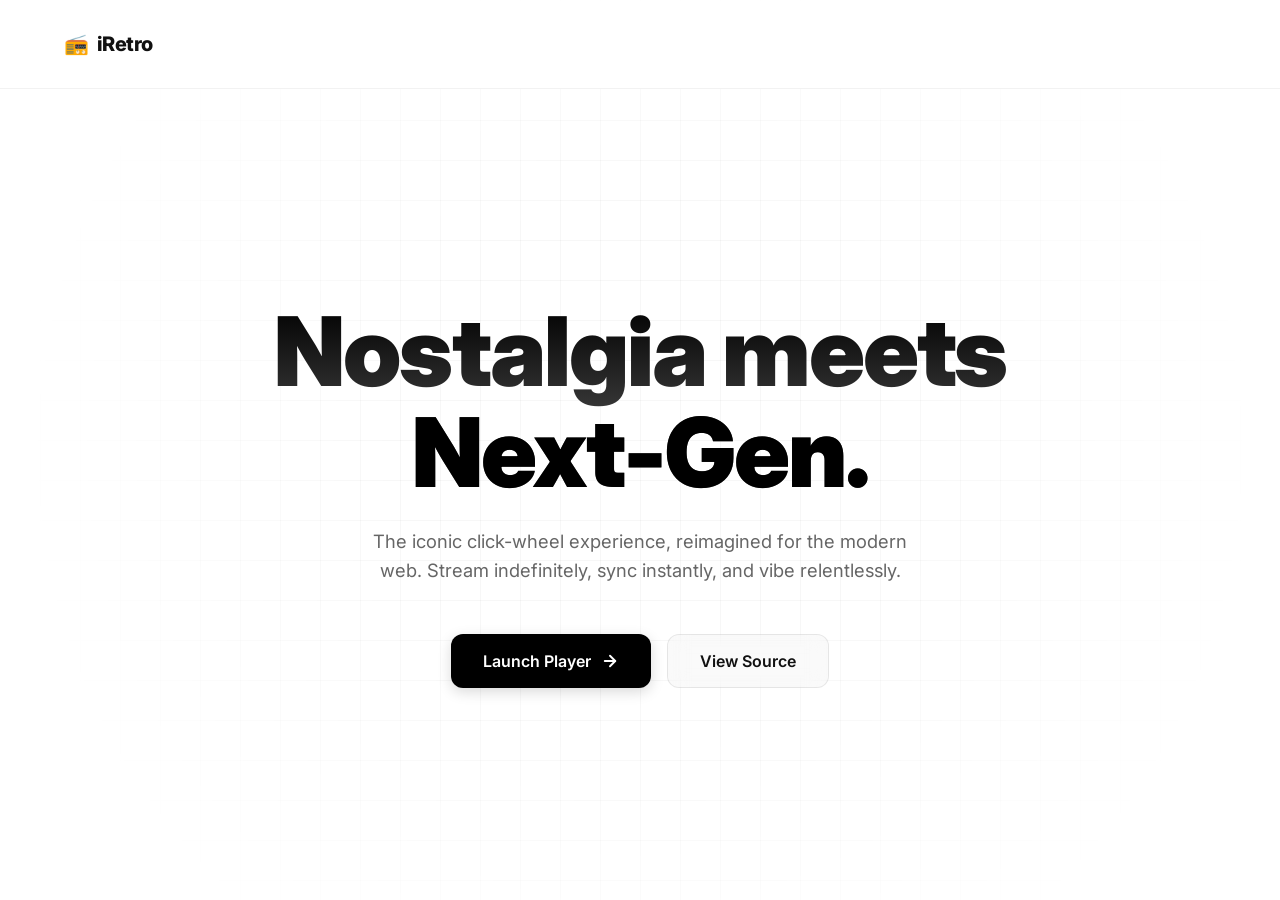
==== commit 1eccc2a1: "style: apply minimal black and white aesthetic to landing page" ====
--- a/web/index.html
+++ b/web/index.html
@@ -7,8 +7,8 @@
     <link rel="preconnect" href="https://fonts.googleapis.com">
     <link rel="preconnect" href="https://fonts.gstatic.com" crossorigin>
     <link href="https://fonts.googleapis.com/css2?family=Inter:wght@400;500;700;900&display=swap" rel="stylesheet">
-    <link rel="stylesheet" href="landing.css?v=3">
-    <meta name="theme-color" content="#080808">
+    <link rel="stylesheet" href="landing.css?v=4">
+    <meta name="theme-color" content="#ffffff">
     <link rel="icon" type="image/svg+xml" href="favicon.svg">
 </head>
 <body>
--- a/web/landing.css
+++ b/web/landing.css
@@ -1,11 +1,10 @@
 :root {
-  --bg-color: #080808;
-  --accent-color: #22c55e;
-  --accent-glow: rgba(34, 197, 94, 0.4);
-  --text-primary: #ffffff;
-  --text-secondary: rgba(255, 255, 255, 0.6);
-  --glass-bg: rgba(255, 255, 255, 0.02);
-  --glass-border: rgba(255, 255, 255, 0.05);
+  --bg-color: #ffffff;
+  --accent-color: #000000;
+  --text-primary: #111111;
+  --text-secondary: #666666;
+  --glass-bg: rgba(0, 0, 0, 0.02);
+  --glass-border: rgba(0, 0, 0, 0.08);
 }
 
 body {
@@ -20,31 +19,22 @@
   position: relative;
 }
 
-/* Background Effects */
+/* Minimal Background Effects */
 .ambient-glow {
-  position: absolute;
-  top: 40%;
-  left: 50%;
-  width: 70vw;
-  height: 70vw;
-  background: radial-gradient(circle, rgba(34, 197, 94, 0.12) 0%, rgba(34, 197, 94, 0) 60%);
-  transform: translate(-50%, -50%);
-  z-index: -2;
-  pointer-events: none;
-  filter: blur(80px);
+  display: none; /* Removed for minimal aesthetic */
 }
 
 .grid-overlay {
   position: absolute;
   inset: 0;
   background-image: 
-    linear-gradient(to right, rgba(255,255,255,0.02) 1px, transparent 1px),
-    linear-gradient(to bottom, rgba(255,255,255,0.02) 1px, transparent 1px);
+    linear-gradient(to right, rgba(0,0,0,0.03) 1px, transparent 1px),
+    linear-gradient(to bottom, rgba(0,0,0,0.03) 1px, transparent 1px);
   background-size: 40px 40px;
   z-index: -1;
   pointer-events: none;
-  mask-image: radial-gradient(circle at center, black 40%, transparent 80%);
-  -webkit-mask-image: radial-gradient(circle at center, black 40%, transparent 80%);
+  mask-image: radial-gradient(circle at center, black 30%, transparent 80%);
+  -webkit-mask-image: radial-gradient(circle at center, black 30%, transparent 80%);
 }
 
 header {
@@ -53,8 +43,9 @@
   justify-content: space-between;
   align-items: center;
   z-index: 10;
+  background: rgba(255, 255, 255, 0.8);
   backdrop-filter: blur(10px);
-  border-bottom: 1px solid rgba(255,255,255,0.02);
+  border-bottom: 1px solid rgba(0,0,0,0.05);
 }
 
 .logo {
@@ -65,23 +56,6 @@
   align-items: center;
   gap: 8px;
   color: var(--text-primary);
-}
-
-.header-btn {
-  background: rgba(255,255,255,0.05);
-  color: var(--text-primary);
-  padding: 0.6rem 1.2rem;
-  border-radius: 8px;
-  text-decoration: none;
-  font-size: 0.9rem;
-  font-weight: 600;
-  border: 1px solid rgba(255,255,255,0.1);
-  transition: all 0.2s;
-}
-
-.header-btn:hover {
-  background: rgba(255,255,255,0.1);
-  border-color: rgba(255,255,255,0.2);
 }
 
 main {
@@ -95,27 +69,13 @@
   z-index: 10;
 }
 
-.hero-badge {
-  background: rgba(34, 197, 94, 0.1);
-  border: 1px solid rgba(34, 197, 94, 0.2);
-  color: var(--accent-color);
-  padding: 6px 16px;
-  border-radius: 100px;
-  font-size: 0.85rem;
-  font-weight: 600;
-  margin-bottom: 2rem;
-  letter-spacing: 0.5px;
-  text-transform: uppercase;
-  backdrop-filter: blur(10px);
-}
-
 h1 {
   font-size: clamp(3rem, 8vw, 6rem);
   font-weight: 900;
   line-height: 1.05;
   margin: 0 0 1.5rem 0;
   letter-spacing: -2px;
-  background: linear-gradient(180deg, #ffffff 0%, #888888 100%);
+  background: linear-gradient(180deg, #000000 0%, #666666 100%);
   -webkit-background-clip: text;
   -webkit-text-fill-color: transparent;
   max-width: 900px;
@@ -125,7 +85,7 @@
   color: var(--accent-color);
   background: none;
   -webkit-text-fill-color: var(--accent-color);
-  text-shadow: 0 0 40px var(--accent-glow);
+  text-shadow: none;
 }
 
 p.subtitle {
@@ -158,14 +118,14 @@
 
 .cta-button.primary {
   background: var(--accent-color);
-  color: #000;
-  box-shadow: 0 0 30px rgba(34, 197, 94, 0.3);
+  color: #ffffff;
+  box-shadow: 0 4px 14px rgba(0, 0, 0, 0.15);
 }
 
 .cta-button.primary:hover {
   transform: translateY(-2px);
-  box-shadow: 0 0 50px rgba(34, 197, 94, 0.5);
-  background: #2ced6b;
+  box-shadow: 0 6px 20px rgba(0, 0, 0, 0.2);
+  background: #222222;
 }
 
 .cta-button.primary svg {
@@ -186,55 +146,9 @@
 }
 
 .cta-button.secondary:hover {
-  background: rgba(255,255,255,0.05);
-  border-color: rgba(255,255,255,0.15);
+  background: rgba(0,0,0,0.04);
+  border-color: rgba(0,0,0,0.12);
   transform: translateY(-2px);
-}
-
-.features {
-  display: grid;
-  grid-template-columns: repeat(auto-fit, minmax(280px, 1fr));
-  gap: 1.5rem;
-  padding: 2rem;
-  max-width: 1100px;
-  margin: 0 auto 4rem auto;
-  width: 100%;
-  box-sizing: border-box;
-}
-
-.feature-card {
-  background: var(--glass-bg);
-  border: 1px solid var(--glass-border);
-  padding: 2.5rem 2rem;
-  border-radius: 20px;
-  text-align: left;
-  backdrop-filter: blur(12px);
-  transition: transform 0.3s ease, border-color 0.3s ease;
-}
-
-.feature-card:hover {
-  transform: translateY(-4px);
-  border-color: rgba(34, 197, 94, 0.4);
-  background: rgba(255,255,255,0.03);
-}
-
-.feature-icon {
-  font-size: 2rem;
-  margin-bottom: 1.25rem;
-  opacity: 0.9;
-}
-
-.feature-title {
-  font-size: 1.2rem;
-  font-weight: 700;
-  margin-bottom: 0.75rem;
-  color: var(--text-primary);
-}
-
-.feature-desc {
-  color: var(--text-secondary);
-  line-height: 1.6;
-  font-size: 0.95rem;
 }
 
 @media (min-width: 768px) {
